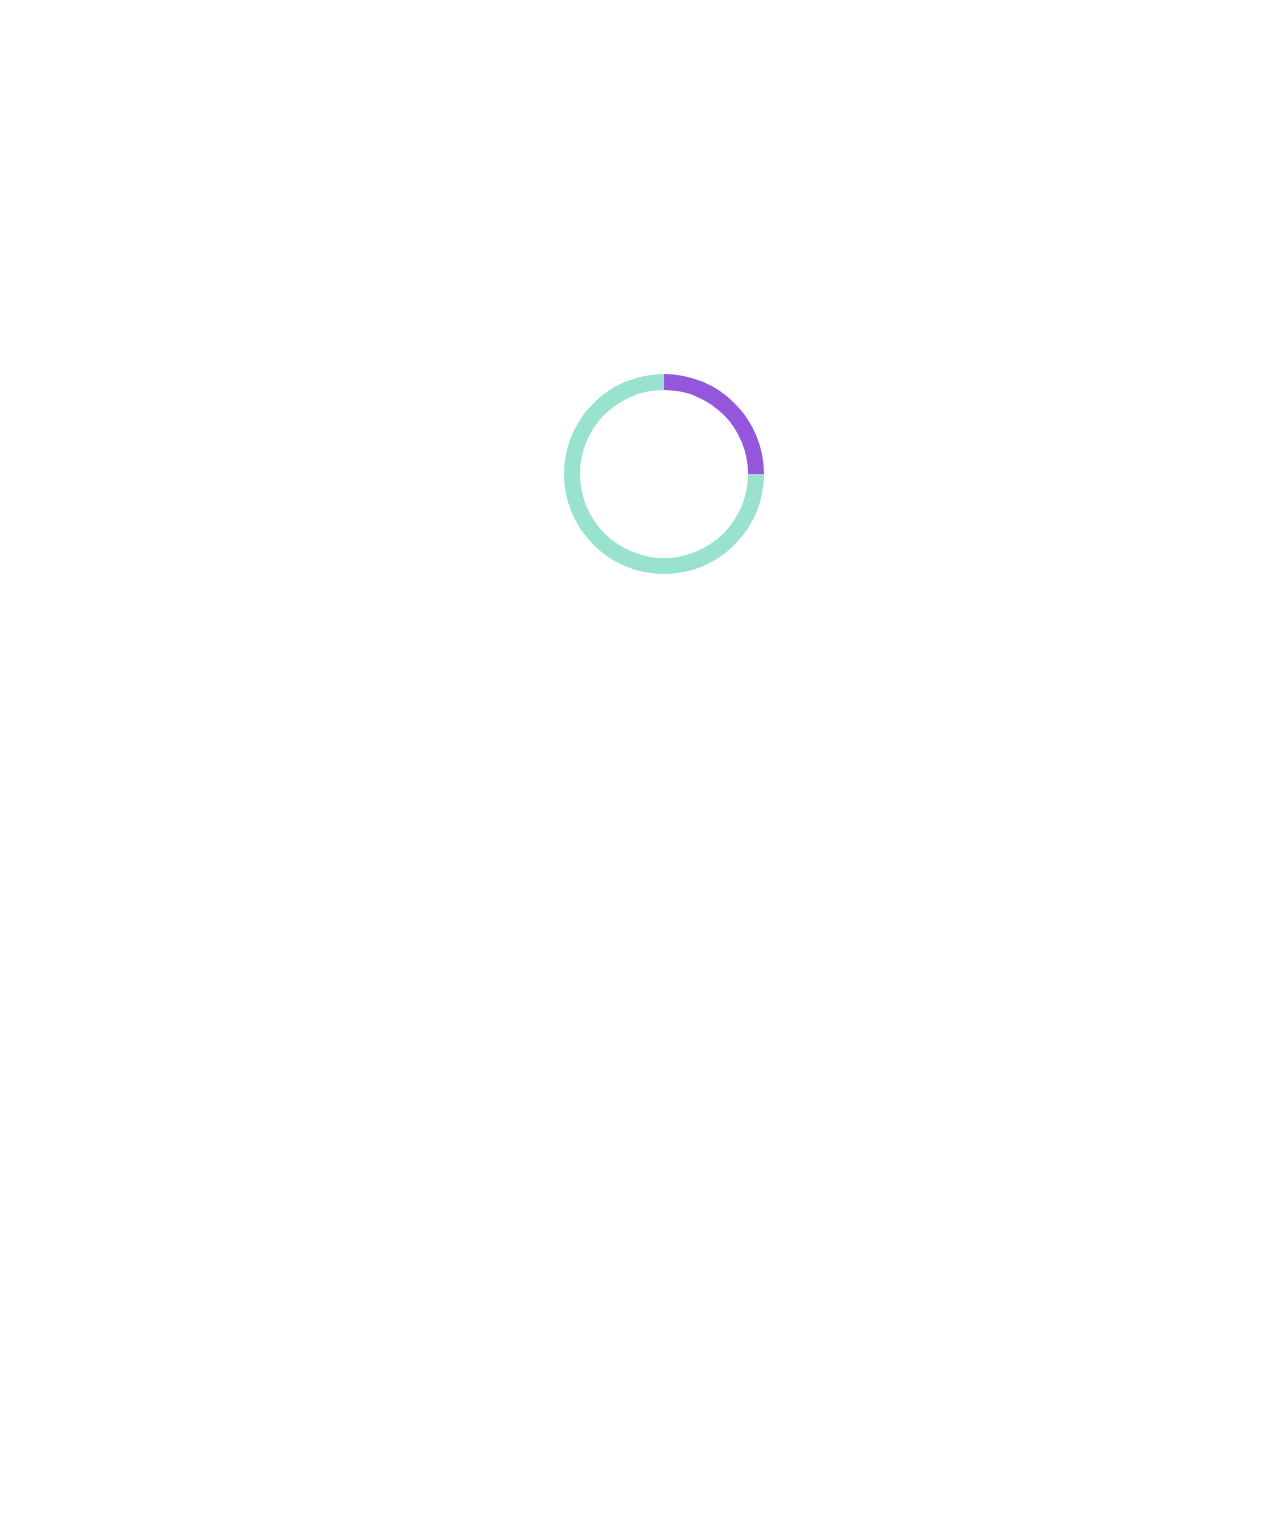
==== index.html @ ad9fb333 "Merge pull request #25 from dimitraye/correctionAccueil" ====
<!DOCTYPE html>
<html lang="fr">
  <head>
    <meta charset="UTF-8" />
    <meta http-equiv="X-UA-Compatible" content="IE=edge" />
    <meta name="viewport" content="width=device-width, initial-scale=1.0" />

    <link rel="stylesheet" href="CSS/index.css" />
    <link
      rel="stylesheet"
      media="screen and (min-width: 769px)"
      href="CSS/moyenne_resolution.css"
    />
    <link
      rel="stylesheet"
      media="screen and (min-width: 1079px)"
      href="CSS/large_resolution.css"
    />

    <link
      href="https://cdnjs.cloudflare.com/ajax/libs/font-awesome/6.1.1/css/all.min.css"
      rel="stylesheet"
    />

    <link rel="preconnect" href="https://fonts.googleapis.com" />
    <link rel="preconnect" href="https://fonts.gstatic.com" crossorigin />
    <link
      href="https://fonts.googleapis.com/css2?family=Roboto:ital,wght@0,100;0,300;0,400;0,500;0,700;1,100;1,300;1,400;1,500;1,700&family=Shrikhand&display=swap"
      rel="stylesheet"
    />

    <title>Accueil</title>
  </head>

  <body>
    <div class="loader"></div>

    <div class="blocPage">
      <svg id="stylesvg" aria-hidden="true" focusable="false">
        <linearGradient id="mygradient" x2="1" y2="1">
          <stop offset="0%" stop-color="#9356DC" />
          <stop offset="100%" stop-color="#FF79DA" />
        </linearGradient>
      </svg>

      <header class="entete">
        <div class="divFlecheEntete"></div>
        <div class="divLogo">
          <a href="index.html" class="logo"
            ><img src="images/logo/ohmyfood.png" alt="OhmyFood"
          /></a>
        </div>
        <div class="twentyfivepercent"></div>
      </header>

      <section>
        <div class="divLocation">
          <i class="fa-solid fa-location-dot"></i>
          <p>Paris, Belleville</p>
        </div>
        <div class="introduction flexCenter">
          <div class="reservezPhrase">
            <h2>Réservez le menu qui vous convient</h2>
            <p>
              Découvrez des restaurants d'exception, séléctionnés par nos soins.
            </p>
          </div>

          <a href="#explore" class="exploreButton">
            Explorer nos Restaurants
          </a>
        </div>
      </section>

      <div class="globalSansHeaderFooter">
        <section class="fonctionnement">
          <h2>Fonctionnement</h2>

          <div class="listChoix">
            <article class="choix flexCenter">
              <div class="numberFonc flexCenter">1</div>

              <div class="iconFonc">
                <i class="fa-solid fa-mobile-screen-button fa-2xl"></i>
              </div>

              <div class="space"></div>

              <h3 class="textFonc">Choisissez un restaurant</h3>
            </article>

            <article class="choix flexCenter">
              <div class="numberFonc flexCenter">2</div>

              <div class="iconFonc">
                <i class="fa-solid fa-list fa-2xl"></i>
              </div>

              <div class="space"></div>

              <h3 class="textFonc">Composez votre menu</h3>
            </article>

            <article class="choix flexCenter">
              <div class="numberFonc flexCenter">3</div>

              <div class="iconFonc">
                <i class="fa-solid fa-store fa-2xl"></i>
              </div>

              <div class="space"></div>

              <h3 class="textFonc">Dégustez au restaurant</h3>
            </article>
          </div>
        </section>

        <section id="explore" class="restaurants">
          <h2 id="firstH2">Restaurants</h2>

          <div class="listResto">
            <h2>Restaurants</h2>

            <a href="menulapalettedugout.html">
              <article class="cardRestaurants1">
                <div class="cardRestaurantsImage">
                  <img
                    src="images/restaurants/jay-wennington-N_Y88TWmGwA-unsplash.jpg"
                    alt=""
                  />
                  <div class="nouveau">Nouveau</div>
                </div>
                <div class="cardRestaurantsInfos">
                  <div class="infoCard">
                    <h3>La palette du goût</h3>
                    <p>Ménilmontant</p>
                  </div>

                  <div class="divHeart flexCenter">
                    <div class="heartEmpty">
                      <svg
                        xmlns="http://www.w3.org/2000/svg"
                        viewBox="0 0 512 512"
                      >
                        <path
                          d="M244 84L255.1 96L267.1 84.02C300.6 51.37 347 36.51 392.6 44.1C461.5 55.58 512 115.2 512 185.1V190.9C512 232.4 494.8 272.1 464.4 300.4L283.7 469.1C276.2 476.1 266.3 480 256 480C245.7 480 235.8 476.1 228.3 469.1L47.59 300.4C17.23 272.1 0 232.4 0 190.9V185.1C0 115.2 50.52 55.58 119.4 44.1C164.1 36.51 211.4 51.37 244 84C243.1 84 244 84.01 244 84L244 84zM255.1 163.9L210.1 117.1C188.4 96.28 157.6 86.4 127.3 91.44C81.55 99.07 48 138.7 48 185.1V190.9C48 219.1 59.71 246.1 80.34 265.3L256 429.3L431.7 265.3C452.3 246.1 464 219.1 464 190.9V185.1C464 138.7 430.4 99.07 384.7 91.44C354.4 86.4 323.6 96.28 301.9 117.1L255.1 163.9z"
                        />
                      </svg>
                    </div>

                    <div class="heartFill">
                      <svg viewBox="0 0 512 512">
                        <g stroke="black">
                          <path
                            d="M0 190.9V185.1C0 115.2 50.52 55.58 119.4 44.1C164.1 36.51 211.4 51.37 244 84.02L256 96L267.1 84.02C300.6 51.37 347 36.51 392.6 44.1C461.5 55.58 512 115.2 512 185.1V190.9C512 232.4 494.8 272.1 464.4 300.4L283.7 469.1C276.2 476.1 266.3 480 256 480C245.7 480 235.8 476.1 228.3 469.1L47.59 300.4C17.23 272.1 .0003 232.4 .0003 190.9L0 190.9z"
                          />
                        </g>
                      </svg>
                    </div>
                  </div>
                </div>
              </article>
            </a>

            <a href="menulanoteenchantee.html">
              <article class="cardRestaurants1">
                <div class="cardRestaurantsImage">
                  <img
                    src="images/restaurants/stil-u2Lp8tXIcjw-unsplash.jpg"
                    alt=""
                  />
                  <div class="nouveau">Nouveau</div>
                </div>
                <div class="cardRestaurantsInfos">
                  <div class="infoCard">
                    <h3>La note enchantée</h3>
                    <p>Charonne</p>
                  </div>
                  <div class="divHeart flexCenter">
                    <div class="heartEmpty">
                      <svg
                        xmlns="http://www.w3.org/2000/svg"
                        viewBox="0 0 512 512"
                      >
                        <path
                          d="M244 84L255.1 96L267.1 84.02C300.6 51.37 347 36.51 392.6 44.1C461.5 55.58 512 115.2 512 185.1V190.9C512 232.4 494.8 272.1 464.4 300.4L283.7 469.1C276.2 476.1 266.3 480 256 480C245.7 480 235.8 476.1 228.3 469.1L47.59 300.4C17.23 272.1 0 232.4 0 190.9V185.1C0 115.2 50.52 55.58 119.4 44.1C164.1 36.51 211.4 51.37 244 84C243.1 84 244 84.01 244 84L244 84zM255.1 163.9L210.1 117.1C188.4 96.28 157.6 86.4 127.3 91.44C81.55 99.07 48 138.7 48 185.1V190.9C48 219.1 59.71 246.1 80.34 265.3L256 429.3L431.7 265.3C452.3 246.1 464 219.1 464 190.9V185.1C464 138.7 430.4 99.07 384.7 91.44C354.4 86.4 323.6 96.28 301.9 117.1L255.1 163.9z"
                        />
                      </svg>
                    </div>

                    <div class="heartFill">
                      <svg viewBox="0 0 512 512">
                        <g stroke="black">
                          <path
                            d="M0 190.9V185.1C0 115.2 50.52 55.58 119.4 44.1C164.1 36.51 211.4 51.37 244 84.02L256 96L267.1 84.02C300.6 51.37 347 36.51 392.6 44.1C461.5 55.58 512 115.2 512 185.1V190.9C512 232.4 494.8 272.1 464.4 300.4L283.7 469.1C276.2 476.1 266.3 480 256 480C245.7 480 235.8 476.1 228.3 469.1L47.59 300.4C17.23 272.1 .0003 232.4 .0003 190.9L0 190.9z"
                          />
                        </g>
                      </svg>
                    </div>
                  </div>
                </div>
              </article>
            </a>

            <a href="menualafrancaise.html">
              <article class="cardRestaurants1">
                <div class="cardRestaurantsImage">
                  <img
                    src="images/restaurants/toa-heftiba-DQKerTsQwi0-unsplash.jpg"
                    alt=""
                  />
                  <div class="nouveau">Nouveau</div>
                </div>
                <div class="cardRestaurantsInfos">
                  <div class="infoCard">
                    <h3>À la française</h3>
                    <p>Cité Rouge</p>
                  </div>

                  <div class="divHeart flexCenter">
                    <div class="heartEmpty">
                      <svg
                        xmlns="http://www.w3.org/2000/svg"
                        viewBox="0 0 512 512"
                      >
                        <path
                          d="M244 84L255.1 96L267.1 84.02C300.6 51.37 347 36.51 392.6 44.1C461.5 55.58 512 115.2 512 185.1V190.9C512 232.4 494.8 272.1 464.4 300.4L283.7 469.1C276.2 476.1 266.3 480 256 480C245.7 480 235.8 476.1 228.3 469.1L47.59 300.4C17.23 272.1 0 232.4 0 190.9V185.1C0 115.2 50.52 55.58 119.4 44.1C164.1 36.51 211.4 51.37 244 84C243.1 84 244 84.01 244 84L244 84zM255.1 163.9L210.1 117.1C188.4 96.28 157.6 86.4 127.3 91.44C81.55 99.07 48 138.7 48 185.1V190.9C48 219.1 59.71 246.1 80.34 265.3L256 429.3L431.7 265.3C452.3 246.1 464 219.1 464 190.9V185.1C464 138.7 430.4 99.07 384.7 91.44C354.4 86.4 323.6 96.28 301.9 117.1L255.1 163.9z"
                        />
                      </svg>
                    </div>

                    <div class="heartFill">
                      <svg viewBox="0 0 512 512">
                        <g stroke="black">
                          <path
                            d="M0 190.9V185.1C0 115.2 50.52 55.58 119.4 44.1C164.1 36.51 211.4 51.37 244 84.02L256 96L267.1 84.02C300.6 51.37 347 36.51 392.6 44.1C461.5 55.58 512 115.2 512 185.1V190.9C512 232.4 494.8 272.1 464.4 300.4L283.7 469.1C276.2 476.1 266.3 480 256 480C245.7 480 235.8 476.1 228.3 469.1L47.59 300.4C17.23 272.1 .0003 232.4 .0003 190.9L0 190.9z"
                          />
                        </g>
                      </svg>
                    </div>
                  </div>
                </div>
              </article>
            </a>

            <a href="menuledelicedessens.html">
              <article class="cardRestaurants1">
                <div class="cardRestaurantsImage">
                  <img
                    src="images/restaurants/louis-hansel-shotsoflouis-qNBGVyOCY8Q-unsplash.jpg"
                    alt=""
                  />
                </div>
                <div class="cardRestaurantsInfos">
                  <div class="infoCard">
                    <h3>Le délice des sens</h3>
                    <p>Folie-Méricourt</p>
                  </div>

                  <div class="divHeart flexCenter">
                    <div class="heartEmpty">
                      <svg
                        xmlns="http://www.w3.org/2000/svg"
                        viewBox="0 0 512 512"
                      >
                        <path
                          d="M244 84L255.1 96L267.1 84.02C300.6 51.37 347 36.51 392.6 44.1C461.5 55.58 512 115.2 512 185.1V190.9C512 232.4 494.8 272.1 464.4 300.4L283.7 469.1C276.2 476.1 266.3 480 256 480C245.7 480 235.8 476.1 228.3 469.1L47.59 300.4C17.23 272.1 0 232.4 0 190.9V185.1C0 115.2 50.52 55.58 119.4 44.1C164.1 36.51 211.4 51.37 244 84C243.1 84 244 84.01 244 84L244 84zM255.1 163.9L210.1 117.1C188.4 96.28 157.6 86.4 127.3 91.44C81.55 99.07 48 138.7 48 185.1V190.9C48 219.1 59.71 246.1 80.34 265.3L256 429.3L431.7 265.3C452.3 246.1 464 219.1 464 190.9V185.1C464 138.7 430.4 99.07 384.7 91.44C354.4 86.4 323.6 96.28 301.9 117.1L255.1 163.9z"
                        />
                      </svg>
                    </div>

                    <div class="heartFill">
                      <svg viewBox="0 0 512 512">
                        <g stroke="black">
                          <path
                            d="M0 190.9V185.1C0 115.2 50.52 55.58 119.4 44.1C164.1 36.51 211.4 51.37 244 84.02L256 96L267.1 84.02C300.6 51.37 347 36.51 392.6 44.1C461.5 55.58 512 115.2 512 185.1V190.9C512 232.4 494.8 272.1 464.4 300.4L283.7 469.1C276.2 476.1 266.3 480 256 480C245.7 480 235.8 476.1 228.3 469.1L47.59 300.4C17.23 272.1 .0003 232.4 .0003 190.9L0 190.9z"
                          />
                        </g>
                      </svg>
                    </div>
                  </div>
                </div>
              </article>
            </a>
          </div>
        </section>
      </div>

      <footer>
        <a href="index.html">
          <h2>ohmyfood</h2>
        </a>

        <div>
          <a href="#">
            <i class="fa-solid fa-utensils"></i>
            Proposer un restaurant
          </a>
        </div>

        <div>
          <a href="#">
            <i class="fa-solid fa-handshake-simple"></i>
            Devenir partenaire
          </a>
        </div>

        <div>
          <a href="#">Mentions légales</a>
        </div>

        <div>
          <a href="mailto:test.mail@gmail.com">Contact</a>
        </div>
      </footer>
    </div>
  </body>
</html>
---- CSS/index.css ----
/*Colors*/
.entete {
  width: 100%;
  height: 45px;
  margin-top: 20px;
}

/*ACCUEIL.HTML /  MENU*/
header {
  display: flex;
}
header .divLogo {
  width: 50%;
  display: flex;
  align-items: center;
  justify-content: center;
}

.divLogo img {
  height: 35px;
}

.divFlecheEntete {
  padding-left: 20px;
  width: 25%;
  display: flex;
  align-items: center;
}

.twentyfivepercent {
  width: 25%;
}

.divFlecheEntete a {
  text-decoration: none;
}

.divFlecheEntete i {
  font-size: 20px;
}

/*FOOTER*/
footer {
  background-color: rgba(13, 11, 11, 0.864);
  margin-bottom: 0;
  -webkit-text-decoration-color: white;
          text-decoration-color: white;
  padding-left: 25px;
  padding-top: 5px;
  padding-bottom: 20px;
}
footer h2 {
  font-family: "Shrikhand", cursive;
  font-size: 20px;
  color: white;
}
footer .fa-solid {
  width: 25px;
}
footer div {
  color: white;
  margin-bottom: 10px;
}
footer div:hover,
footer a:hover {
  color: #9356DC;
  cursor: pointer;
}
footer a {
  text-decoration: none;
  color: white;
}

/* On screens at least 769px */
@media screen and (min-width: 769px) {
  footer {
    display: flex;
    justify-content: space-around;
    align-items: center;
    width: 100%;
    margin-left: 0;
    padding-top: 25px;
    padding-bottom: 20px;
    padding-left: 0;
  }
}
/*GENERAL*/
a {
  text-decoration: none;
  color: black;
}

* {
  box-sizing: border-box;
}

* {
  font-family: "Roboto", sans-serif;
}

h1,
h2,
h3,
h4,
h5 {
  font-family: "Shrikhand", cursive;
}

.flexCenter {
  display: flex;
  justify-content: center;
  align-items: center;
}

.flexBetween {
  display: flex;
  justify-content: space-between;
}

.blocPage {
  width: 100%;
  padding: 0;
}

/* ---------------------------------------------- ANIMATIONS ----------------------------------------------*/
/*ANIM HEART*/
#stylesvg {
  width: 0;
  height: 0;
  position: absolute;
}

.divHeart svg {
  height: 25px;
  width: 25px;
}

.heartFill {
  display: none;
}

.divHeart:hover > .heartEmpty {
  display: none;
}

.heartFill svg g {
  fill: url(#mygradient);
}

.divHeart:hover > .heartFill {
  display: block;
}

.divHeart:hover > .heartFill svg g {
  animation: fill-in 3s forwards;
  -webkit-animation: fill-in 3s forwards;
  fill-opacity: 0;
}

@-webkit-keyframes fill-in {
  0% {
    fill-opacity: 0;
  }
  100% {
    fill-opacity: 1;
  }
}

@keyframes fill-in {
  0% {
    fill-opacity: 0;
  }
  100% {
    fill-opacity: 1;
  }
}
/* ---------------------------------------------- FIN ----------------------------------------------*/
/*_________ exploreButton _________*/
.exploreButton {
  border: none;
  height: 50px;
  width: 250px;
  justify-content: center;
  align-items: center;
  display: flex;
  margin-bottom: 3rem;
  padding: 0;
  color: #fff;
  font-weight: 900;
  border-radius: 2rem;
  box-shadow: 0px 2px 10px 0px #7d7d7d;
  cursor: pointer;
  background: linear-gradient(356deg, rgb(155, 89, 220) 0%, rgb(167, 127, 216) 33%, rgb(255, 121, 218) 100%);
}
.exploreButton:hover {
  box-shadow: 0px 6px 14px 0px #525252;
  background: linear-gradient(356deg, #a86ee0 0%, #b493de 33%, #ff93e1 100%);
}

.exploreButton a {
  color: white;
  margin: 0;
}

/*--------------------------------------------------------------------------------------------*/
/* ---------------------------------------------- ANIMATIONS ----------------------------------------------*/
/*LOADER*/
.loader {
  position: absolute;
  left: 50%;
  top: 50%;
  z-index: 1;
  width: 200px;
  height: 200px;
  margin: -76px 0 0 -76px;
  border: 16px solid #99E2D0;
  border-radius: 50%;
  border-top: 16px solid #9356DC;
  -webkit-animation: spin-loader 1s linear 1 forwards;
  animation: spin-loader 1s linear 1 forwards;
  transform: rotate(45deg);
}

@keyframes spin-loader {
  0% {
    transform: rotate(0deg);
  }
  50% {
    transform: rotate(180deg);
  }
  99.99% {
    transform: rotate(360deg);
    opacity: 1;
  }
  100% {
    opacity: 0;
  }
}
@-webkit-keyframes spin-loader {
  0% {
    -webkit-transform: rotate(0deg);
  }
  50% {
    -webkit-transform: rotate(180deg);
  }
  99.99% {
    -webkit-transform: rotate(360deg);
    opacity: 1;
  }
  100% {
    opacity: 0;
  }
}
/* ---------------------------------------------- FIN ----------------------------------------------*/
/* ---------------------------------------------- ANIMATIONS ----------------------------------------------*/
.blocPage {
  -webkit-animation: displayPage 0s 1s forwards;
          animation: displayPage 0s 1s forwards;
  visibility: hidden;
}

@keyframes displayPage {
  to {
    visibility: visible;
  }
}
@-webkit-keyframes displayPage {
  to {
    visibility: visible;
  }
}
/* ---------------------------------------------- FIN ----------------------------------------------*/
/*_________divSansHeaderFooter_________*/
.globalSansHeaderFooter {
  width: 100%;
}

/*DIVLOCATION*/
.divLocation {
  border-top: 3px solid #D8D8D8;
  background-color: #E8E8E8;
  height: 50px;
  margin-bottom: 0;
  display: flex;
  font-size: 15px;
  justify-content: center;
  align-items: center;
}
.divLocation p {
  font-weight: 900;
}
.divLocation i {
  margin-right: 15px;
}

/*DIVLOCATION*/
/*INTRODUCTION*/
.introduction {
  height: 270px;
  background-color: #f2f2f2;
  width: 100%;
  flex-wrap: wrap;
}

/*_________ reservezPhrase _________*/
.reservezPhrase {
  text-align: center;
  margin-left: 20px;
  margin-right: 20px;
  width: 100%;
}
.reservezPhrase h2 {
  margin-left: 20px;
  margin-right: 20px;
}
.reservezPhrase p {
  font-size: 20px;
  font-weight: bold;
}

/*INTRODUCTION*/
/*FONCTIONNEMENT*/
.fonctionnement {
  height: 465px;
  padding-left: 5%;
  padding-top: 30px;
}
.fonctionnement h2 {
  margin-bottom: 28px;
}

/*_________ listChoix _________*/
.listChoix {
  width: 95%;
}
.listChoix .choix {
  width: 100%;
  height: 80px;
  background-color: #f2f2f2;
  border-radius: 25px;
  box-shadow: 0 4px 8px 0 rgba(0, 0, 0, 0.2);
  position: relative;
  z-index: 0;
  margin-bottom: 20px;
  align-items: center;
  transition: background-color 1s ease-in;
}
.listChoix .choix .choix i {
  color: grey;
}
.listChoix .choix .choix:hover {
  background-color: #eadafd;
}

.choix:hover .iconFonc {
  color: #9356DC;
}

.choix:hover {
  background-color: #EDE3FF;
}

.numberFonc {
  width: 25px;
  height: 25px;
  border-radius: 50px;
  background-color: #9356DC;
  color: white;
  margin-left: -3%;
  margin-right: 6%;
}
.numberFonc .space {
  width: 3%;
}

.iconFonc {
  width: 10%;
  color: #989898;
}

.textFonc {
  width: 77%;
  font-weight: 900;
  font-size: 14px;
  margin-left: 20px;
}

/*FONCTIONNEMENT*/
/*RESTAURANTS*/
#firstH2 {
  display: none;
}

.listResto {
  display: flex;
  align-items: center;
  flex-direction: column;
  padding-top: 10px;
}

.restaurants {
  display: block;
  background-color: #f2f2f2;
  padding-top: 20px;
  height: 1160px;
}
.restaurants h2 {
  width: 348px;
}
.restaurants .cardRestaurants1 {
  width: 348px;
  border-radius: 10px;
  margin-bottom: 20px;
  box-shadow: 0 4px 8px 0 rgba(0, 0, 0, 0.2);
  background-color: white;
}
.restaurants .cardRestaurants1 .cardRestaurantsImage {
  height: 165px;
  border-radius: 10px 10px 0 0;
}
.restaurants .cardRestaurants1 .cardRestaurantsInfos {
  display: flex;
  border-radius: 0 0 10px 10px;
  padding-left: 0px;
}
.restaurants .cardRestaurants1 .cardRestaurantsInfos .infoCard {
  width: 85%;
  padding-bottom: 5px;
  padding-left: 10px;
}
.restaurants .cardRestaurants1 .cardRestaurantsInfos h3 {
  margin-bottom: 1px;
  margin-top: 12px;
  font-size: 15px;
}
.restaurants .cardRestaurants1 .cardRestaurantsInfos p {
  margin-top: 0;
  margin-bottom: 8px;
}

.cardRestaurantsImage img {
  height: inherit;
  width: 100%;
  border-radius: 10px 10px 0 0;
  position: relative;
  -o-object-fit: cover;
     object-fit: cover;
}

.nouveau {
  font-size: 13px;
  font-weight: 900;
  background-color: #99E2D0;
  color: green;
  position: absolute;
  margin-top: -160px;
  margin-left: 275px;
  padding: 5px;
  border-radius: 2px;
}

/*RESTAURANTS*/
/*--------------------------------------------------------------------------------------------*//*# sourceMappingURL=index.css.map */
---- CSS/moyenne_resolution.css ----
/*Fonctionnement*/
.fonctionnement h2 {
  padding-left: 35%;
}

/*Restaurant*/
#firstH2 {
  display: block;
  padding-left: 0px;
  text-align: center;
  width: auto;
}

.listResto {
  width: 100%;
  padding-top: 20px;
  padding-bottom: 20px;
  padding-left: 0%;
  padding-right: 0%;
  justify-content: space-around;
  flex-wrap: wrap;
  flex-direction: row;
}
.listResto h2 {
  display: none;
}
.listResto a {
  width: 42%;
}

.restaurants {
  height: 765px;
}
.restaurants .cardRestaurants1 {
  width: 100%;
}

.nouveau {
  margin-left: 31%;
}/*# sourceMappingURL=moyenne_resolution.css.map */
---- CSS/large_resolution.css ----
/*Fonctionnement*/
.fonctionnement {
  height: 265px;
  padding-left: 0;
}

.fonctionnement h2 {
  width: 15%;
  padding: 0;
  margin-left: 40%;
}

.listChoix {
  display: flex;
  justify-content: space-around;
  width: 100%;
}
.listChoix .choix {
  margin-left: 20px;
  margin-right: 20px;
}

.listResto {
  margin-left: 1%;
}/*# sourceMappingURL=large_resolution.css.map */
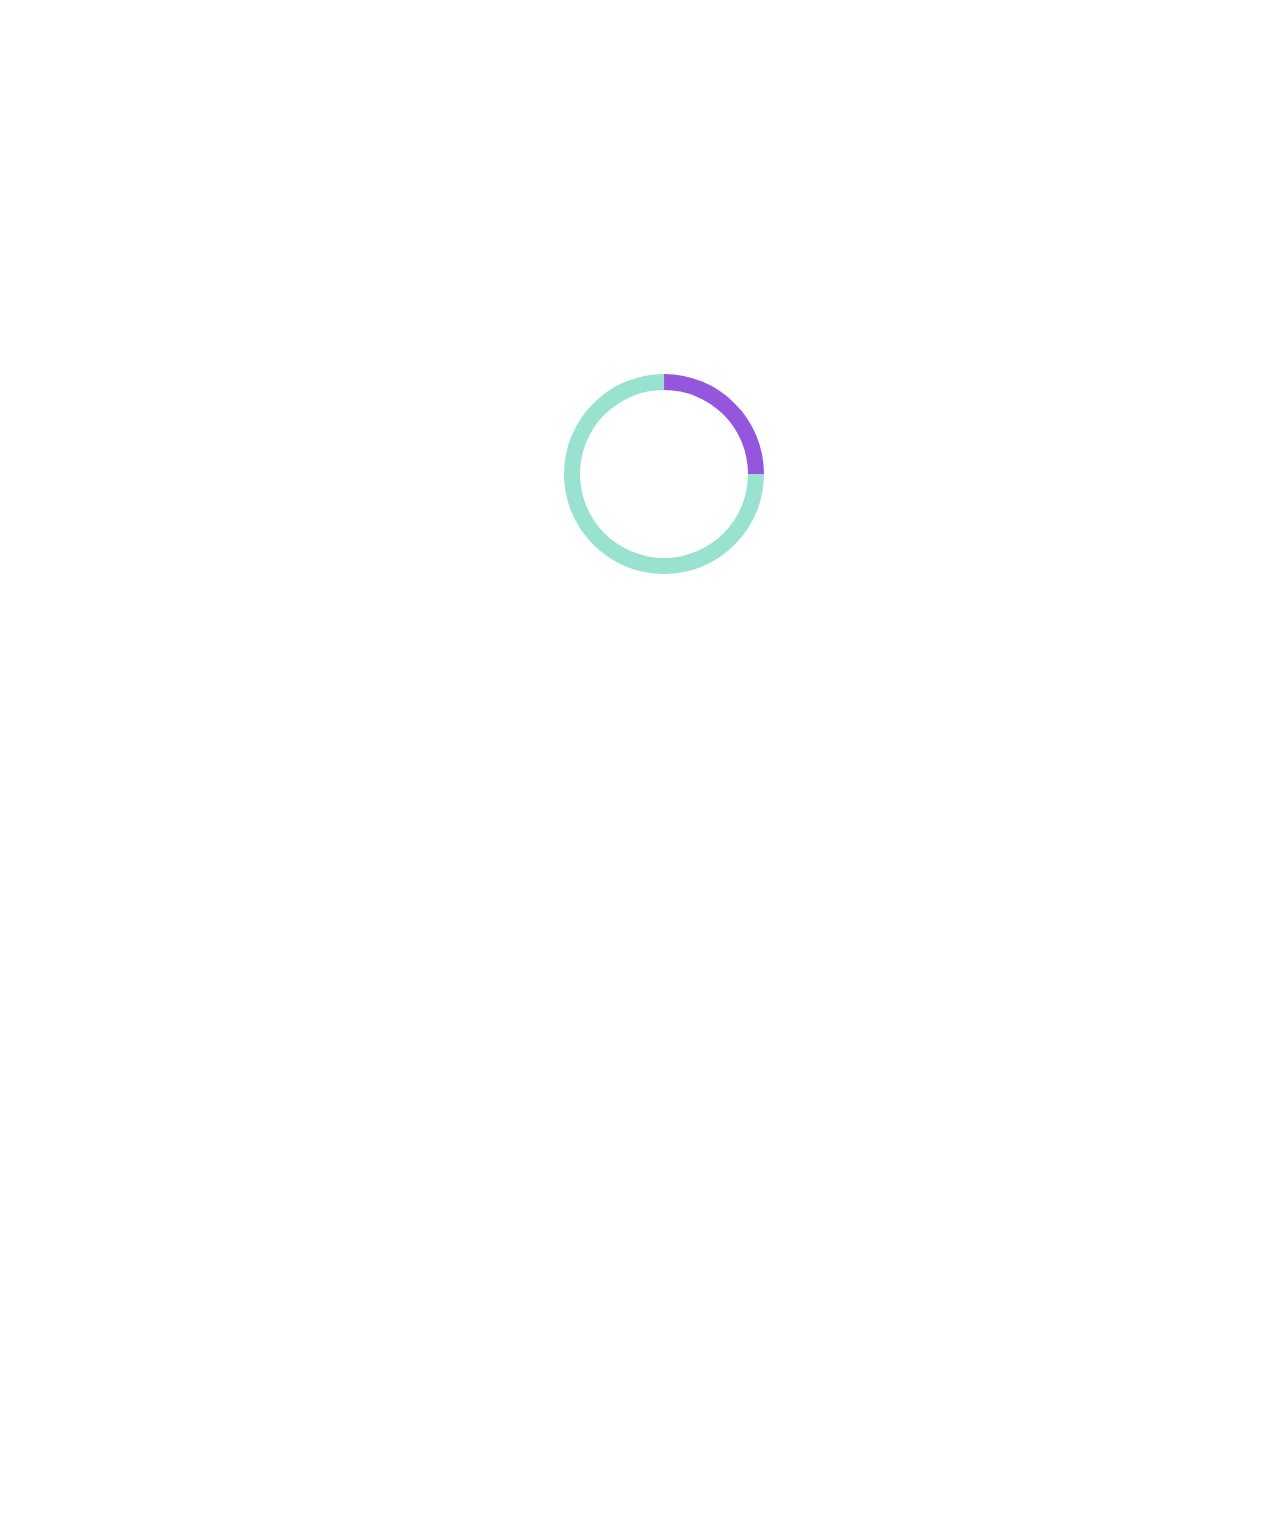
==== commit d5c5e226: "ajout de normalise.css" ====
--- a/index.html
+++ b/index.html
@@ -4,7 +4,8 @@
     <meta charset="UTF-8" />
     <meta http-equiv="X-UA-Compatible" content="IE=edge" />
     <meta name="viewport" content="width=device-width, initial-scale=1.0" />
-
+    
+    <link rel="stylesheet" href="CSS/normalise.css">
     <link rel="stylesheet" href="CSS/index.css" />
     <link
       rel="stylesheet"
@@ -42,7 +43,7 @@
           <stop offset="100%" stop-color="#FF79DA" />
         </linearGradient>
       </svg>
-
+      <!--Partie de l'entête-->
       <header class="entete">
         <div class="divFlecheEntete"></div>
         <div class="divLogo">
@@ -52,7 +53,7 @@
         </div>
         <div class="twentyfivepercent"></div>
       </header>
-
+      <!--Partie de entre lentête et le contenu principal-->
       <section>
         <div class="divLocation">
           <i class="fa-solid fa-location-dot"></i>
@@ -71,8 +72,9 @@
           </a>
         </div>
       </section>
-
+      <!--Partie du contenu principal-->
       <div class="globalSansHeaderFooter">
+        <!--Partie de la liste des choix-->
         <section class="fonctionnement">
           <h2>Fonctionnement</h2>
 
@@ -114,7 +116,7 @@
             </article>
           </div>
         </section>
-
+        <!--Partie de la liste des restaurants-->
         <section id="explore" class="restaurants">
           <h2 id="firstH2">Restaurants</h2>
 
@@ -285,7 +287,7 @@
           </div>
         </section>
       </div>
-
+      <!--Footer-->
       <footer>
         <a href="index.html">
           <h2>ohmyfood</h2>
@@ -315,4 +317,8 @@
       </footer>
     </div>
   </body>
+
 </html>
+
+
+
--- a/CSS/normalise.css
+++ b/CSS/normalise.css
@@ -0,0 +1,350 @@
+/*! normalize.css v8.0.1 | MIT License | github.com/necolas/normalize.css */
+
+/* Document
+   ========================================================================== */
+
+/**
+ * 1. Correct the line height in all browsers.
+ * 2. Prevent adjustments of font size after orientation changes in iOS.
+ */
+
+ html {
+    line-height: 1.15; /* 1 */
+    -webkit-text-size-adjust: 100%; /* 2 */
+  }
+  
+  /* Sections
+     ========================================================================== */
+  
+  /**
+   * Remove the margin in all browsers.
+   */
+  
+  body {
+    margin: 0;
+  }
+  
+  /**
+   * Render the `main` element consistently in IE.
+   */
+  
+  main {
+    display: block;
+  }
+  
+  /**
+   * Correct the font size and margin on `h1` elements within `section` and
+   * `article` contexts in Chrome, Firefox, and Safari.
+   */
+  
+  h1 {
+    font-size: 2em;
+    margin: 0.67em 0;
+  }
+  
+  /* Grouping content
+     ========================================================================== */
+  
+  /**
+   * 1. Add the correct box sizing in Firefox.
+   * 2. Show the overflow in Edge and IE.
+   */
+  
+  hr {
+    box-sizing: content-box; /* 1 */
+    height: 0; /* 1 */
+    overflow: visible; /* 2 */
+  }
+  
+  /**
+   * 1. Correct the inheritance and scaling of font size in all browsers.
+   * 2. Correct the odd `em` font sizing in all browsers.
+   */
+  
+  pre {
+    font-family: monospace, monospace; /* 1 */
+    font-size: 1em; /* 2 */
+  }
+  
+  /* Text-level semantics
+     ========================================================================== */
+  
+  /**
+   * Remove the gray background on active links in IE 10.
+   */
+  
+  a {
+    background-color: transparent;
+  }
+  
+  /**
+   * 1. Remove the bottom border in Chrome 57-
+   * 2. Add the correct text decoration in Chrome, Edge, IE, Opera, and Safari.
+   */
+  
+  abbr[title] {
+    border-bottom: none; /* 1 */
+    text-decoration: underline; /* 2 */
+    text-decoration: underline dotted; /* 2 */
+  }
+  
+  /**
+   * Add the correct font weight in Chrome, Edge, and Safari.
+   */
+  
+  b,
+  strong {
+    font-weight: bolder;
+  }
+  
+  /**
+   * 1. Correct the inheritance and scaling of font size in all browsers.
+   * 2. Correct the odd `em` font sizing in all browsers.
+   */
+  
+  code,
+  kbd,
+  samp {
+    font-family: monospace, monospace; /* 1 */
+    font-size: 1em; /* 2 */
+  }
+  
+  /**
+   * Add the correct font size in all browsers.
+   */
+  
+  small {
+    font-size: 80%;
+  }
+  
+  /**
+   * Prevent `sub` and `sup` elements from affecting the line height in
+   * all browsers.
+   */
+  
+  sub,
+  sup {
+    font-size: 75%;
+    line-height: 0;
+    position: relative;
+    vertical-align: baseline;
+  }
+  
+  sub {
+    bottom: -0.25em;
+  }
+  
+  sup {
+    top: -0.5em;
+  }
+  
+  /* Embedded content
+     ========================================================================== */
+  
+  /**
+   * Remove the border on images inside links in IE 10.
+   */
+  
+  img {
+    border-style: none;
+  }
+  
+  /* Forms
+     ========================================================================== */
+  
+  /**
+   * 1. Change the font styles in all browsers.
+   * 2. Remove the margin in Firefox and Safari.
+   */
+  
+  button,
+  input,
+  optgroup,
+  select,
+  textarea {
+    font-family: inherit; /* 1 */
+    font-size: 100%; /* 1 */
+    line-height: 1.15; /* 1 */
+    margin: 0; /* 2 */
+  }
+  
+  /**
+   * Show the overflow in IE.
+   * 1. Show the overflow in Edge.
+   */
+  
+  button,
+  input { /* 1 */
+    overflow: visible;
+  }
+  
+  /**
+   * Remove the inheritance of text transform in Edge, Firefox, and IE.
+   * 1. Remove the inheritance of text transform in Firefox.
+   */
+  
+  button,
+  select { /* 1 */
+    text-transform: none;
+  }
+  
+  /**
+   * Correct the inability to style clickable types in iOS and Safari.
+   */
+  
+  button,
+  [type="button"],
+  [type="reset"],
+  [type="submit"] {
+    -webkit-appearance: button;
+  }
+  
+  /**
+   * Remove the inner border and padding in Firefox.
+   */
+  
+  button::-moz-focus-inner,
+  [type="button"]::-moz-focus-inner,
+  [type="reset"]::-moz-focus-inner,
+  [type="submit"]::-moz-focus-inner {
+    border-style: none;
+    padding: 0;
+  }
+  
+  /**
+   * Restore the focus styles unset by the previous rule.
+   */
+  
+  button:-moz-focusring,
+  [type="button"]:-moz-focusring,
+  [type="reset"]:-moz-focusring,
+  [type="submit"]:-moz-focusring {
+    outline: 1px dotted ButtonText;
+  }
+  
+  /**
+   * Correct the padding in Firefox.
+   */
+  
+  fieldset {
+    padding: 0.35em 0.75em 0.625em;
+  }
+  
+  /**
+   * 1. Correct the text wrapping in Edge and IE.
+   * 2. Correct the color inheritance from `fieldset` elements in IE.
+   * 3. Remove the padding so developers are not caught out when they zero out
+   *    `fieldset` elements in all browsers.
+   */
+  
+  legend {
+    box-sizing: border-box; /* 1 */
+    color: inherit; /* 2 */
+    display: table; /* 1 */
+    max-width: 100%; /* 1 */
+    padding: 0; /* 3 */
+    white-space: normal; /* 1 */
+  }
+  
+  /**
+   * Add the correct vertical alignment in Chrome, Firefox, and Opera.
+   */
+  
+  progress {
+    vertical-align: baseline;
+  }
+  
+  /**
+   * Remove the default vertical scrollbar in IE 10+.
+   */
+  
+  textarea {
+    overflow: auto;
+  }
+  
+  /**
+   * 1. Add the correct box sizing in IE 10.
+   * 2. Remove the padding in IE 10.
+   */
+  
+  [type="checkbox"],
+  [type="radio"] {
+    box-sizing: border-box; /* 1 */
+    padding: 0; /* 2 */
+  }
+  
+  /**
+   * Correct the cursor style of increment and decrement buttons in Chrome.
+   */
+  
+  [type="number"]::-webkit-inner-spin-button,
+  [type="number"]::-webkit-outer-spin-button {
+    height: auto;
+  }
+  
+  /**
+   * 1. Correct the odd appearance in Chrome and Safari.
+   * 2. Correct the outline style in Safari.
+   */
+  
+  [type="search"] {
+    -webkit-appearance: textfield; /* 1 */
+    outline-offset: -2px; /* 2 */
+  }
+  
+  /**
+   * Remove the inner padding in Chrome and Safari on macOS.
+   */
+  
+  [type="search"]::-webkit-search-decoration {
+    -webkit-appearance: none;
+  }
+  
+  /**
+   * 1. Correct the inability to style clickable types in iOS and Safari.
+   * 2. Change font properties to `inherit` in Safari.
+   */
+  
+  ::-webkit-file-upload-button {
+    -webkit-appearance: button; /* 1 */
+    font: inherit; /* 2 */
+  }
+  
+  /* Interactive
+     ========================================================================== */
+  
+  /*
+   * Add the correct display in Edge, IE 10+, and Firefox.
+   */
+  
+  details {
+    display: block;
+  }
+  
+  /*
+   * Add the correct display in all browsers.
+   */
+  
+  summary {
+    display: list-item;
+  }
+  
+  /* Misc
+     ========================================================================== */
+  
+  /**
+   * Add the correct display in IE 10+.
+   */
+  
+  template {
+    display: none;
+  }
+  
+  /**
+   * Add the correct display in IE 10.
+   */
+  
+  [hidden] {
+    display: none;
+  }
+  --- a/CSS/index.css
+++ b/CSS/index.css
@@ -190,11 +190,14 @@
   border-radius: 2rem;
   box-shadow: 0px 2px 10px 0px #7d7d7d;
   cursor: pointer;
-  background: linear-gradient(356deg, rgb(155, 89, 220) 0%, rgb(167, 127, 216) 33%, rgb(255, 121, 218) 100%);
+  transition: 0.5s background-position ease-in-out;
+  background-image: linear-gradient(356deg, #9356DC 0%, #a77fd8 33%, #FF79DA 100%, #a16be0 0%, #b493de 33%, #ff93e1 100%);
+  background-size: 200%;
+  background-position: right;
 }
 .exploreButton:hover {
   box-shadow: 0px 6px 14px 0px #525252;
-  background: linear-gradient(356deg, #a86ee0 0%, #b493de 33%, #ff93e1 100%);
+  background-position: left;
 }
 
 .exploreButton a {
